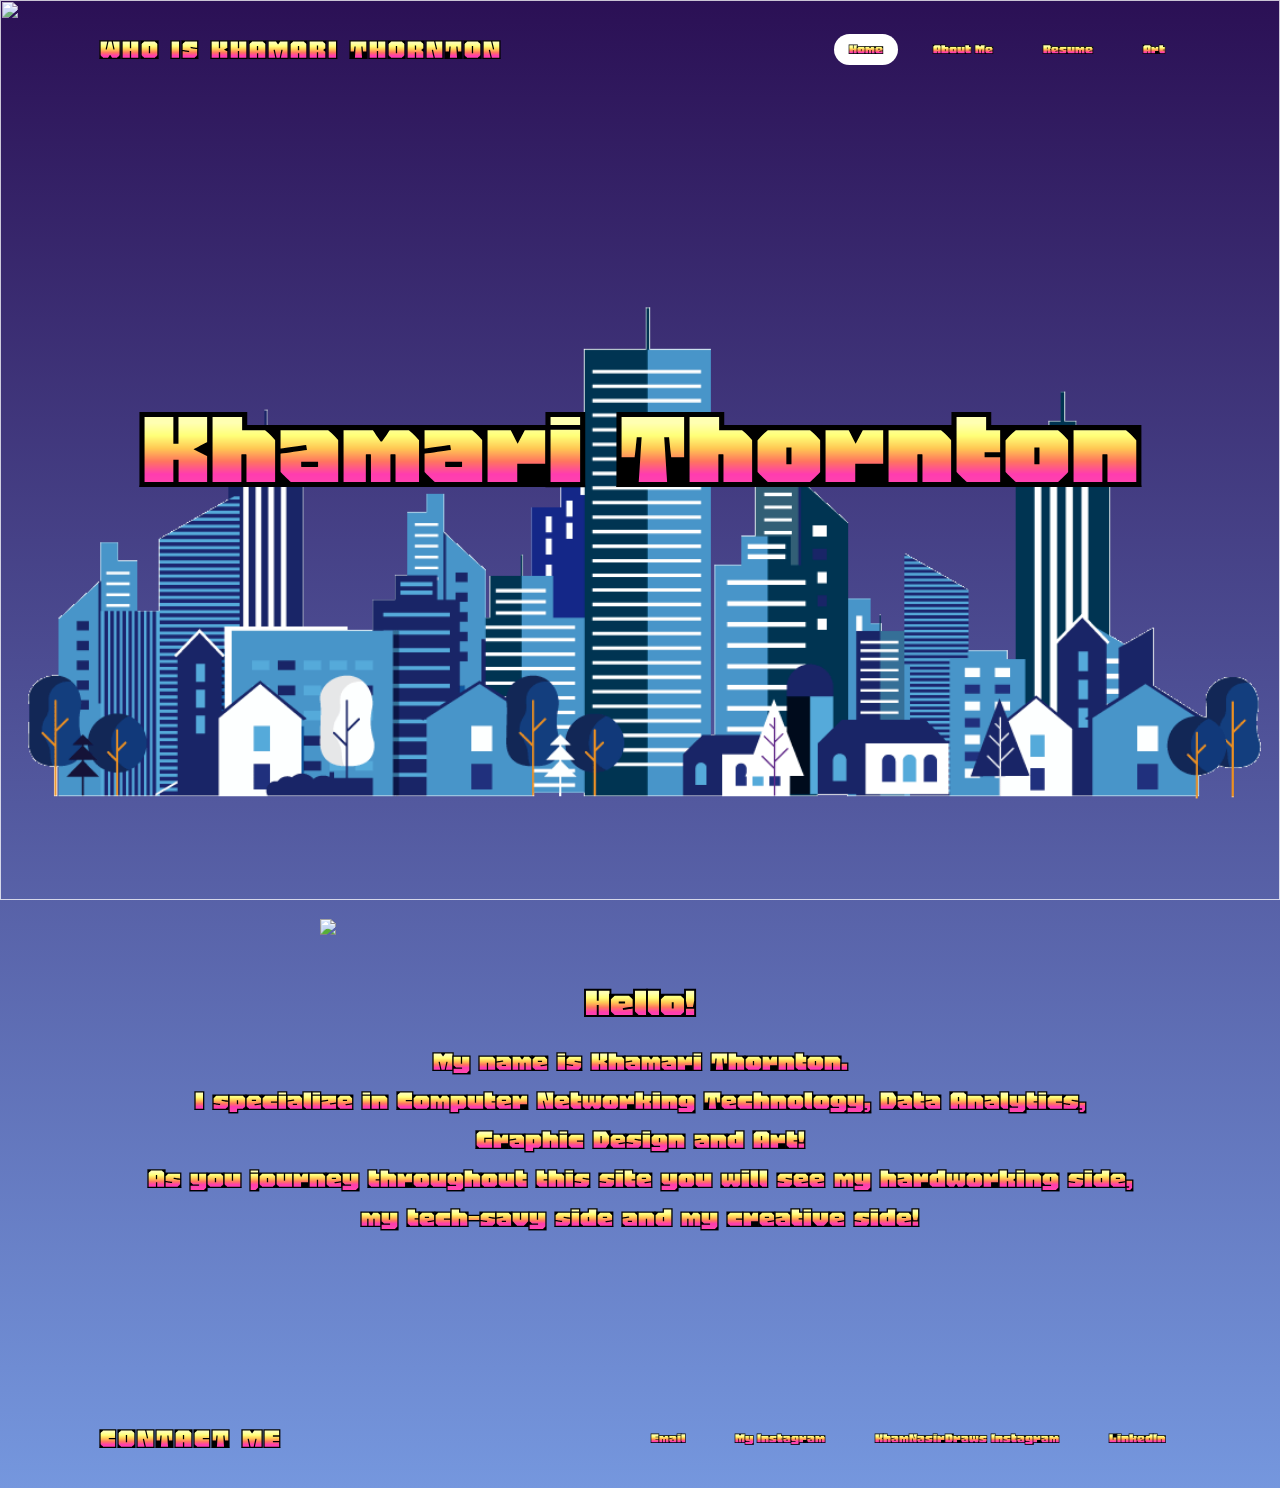
==== index.html @ 3d103344 "Add files via upload" ====
<!DOCTYPE html>
<html>
    <head>
        
        <title>Who is Khamari Thornton</title>
        <link rel="stylesheet" type="text/css" href="style.css">
    </head>
    <body>
        <header>
            <a href="#" class="logo">Who is Khamari Thornton</a>
            <ul>
                <li><a href='index.html' class="active">Home</a></li>
                <li><a href='AboutMe.html'>About Me</a></li>
                <li><a href='Resume.html'>Resume</a></li>
                <li><a href='Art.html'>Art</a></li>
            </ul>
        </header>
        <section>
            <img src="bg.jpg" id="logo">
            <h2 id="text">Khamari Thornton</h2>
            <img src="PNG City.png" id="city">
        </section>
        <br>
        <div class="sec">
            <img src="Blue Suit in the City.JPG" width="400" class="center">
            <br>
            <h2>Hello!</h2>
            <p id="sec" style="padding-top: 10px;">
                <div>My name is Khamari Thornton.</div> 
                <div>I specialize in Computer Networking Technology, Data Analytics, <div> 
                    Graphic Design and Art!</div></div>
                <div>As you journey throughout this site you will see my hardworking side,
                    <div>my tech-savy side and my creative side!</div> </div>
            </p>
        </div>
        <br>
        <br>
        <br>
        <br>
        <br>
        <br>
        <br>
        <br>
        
    </body>
    <footer>
        <a href="#" class="logo">Contact Me</a>
        <ul>
            <li><a href="mailto:kham.thornton@gmail.com" target="self" title="Send an Email">Email</a></li>
            <li><a href="https://www.instagram.com/khamthewiseman/" target="_blank" title="Contact me Via Instagram">My Instagram</a></li>
            <li><a href="https://www.instagram.com/khamnasirtdraws/" target="blank" title="Contact me Via my Art Focused Instagram">KhamNasirDraws Instagram</a></li>
            <li><a href="https://www.linkedin.com/in/khamari-thornton-8b56621a7/" target="_blank" title="Contact me Via Linkedin">LinkedIn</a></li>
        </ul>
        </footer>
</html>
---- style.css ----
@import url('https://fonts.googleapis.com/css2?family=Honk&display=swap');
*
{
    margin: 0;
    padding: 0;
    box-sizing: border-box;
    font-family: 'Honk', sans-serif;
}
body
{
    min-height: 100vh;
   background: linear-gradient(#2b1055,#7597de); 
}
header
{
    position: absolute;
    top: 0;
    left: 0;
    width: 100%;
    padding: 30px 100px;
    display: flex;
    justify-content: space-between;
    align-items: center;
    z-index: 10000;
}
header .logo
{
    color:#fff; 
    font-weight: 700;
    text-decoration: none;
    font-size: 2em;
    text-transform: uppercase;
    letter-spacing: 2px;

}
header ul
{
    display:flex;
    justify-content: center;
    align-items: center;
}
header ul li
{
    list-style: none;
    margin-left: 20px;
}
header ul li a
{
    text-decoration: none;
    padding: 6px 15px;
    color: #fff;
    border-radius: 20px;

}
header ul li a:hover ,
header ul li a.active
{
    
    background: #fff;
    color:#2b1055;

}
section
{
    position: relative;
    width: 100%;
    height: 100vh;
    padding: 100px;
    display: flex;
    justify-content: center;
    align-items: center;
}
section img
{
    position: absolute;
    top: 0;
    left: 0;
    width: 100%;
    height: 100%;
    object-fit: cover;
}
section img#logo
{
    mix-blend-mode: screen;
}
#text
{
    position:absolute;
    color: #fff;
    white-space: nowrap;
    font-size: 10vw;
    z-index: 9;
    text-align: center;

}
.center {
    display: block;
    margin-left: auto;
    margin-right: auto;
    width: 50%;
  }
p 
{
    text-align: center;
    font-size: xx-large;


}  
div 
{
    text-align: center;
    font-size: xx-large;

}
footer
{
    position: static;
    bottom: 0;
    left: 0;
    width: 100%;
    padding: 30px 100px;
    display: flex;
    justify-content: space-between;
    align-items: center;
    z-index: 10000;
}
footer .logo
{
    color:#fff; 
    font-weight: 700;
    text-decoration: none;
    font-size: 2em;
    text-transform: uppercase;
    letter-spacing: 2px;

}
footer ul
{
    display:flex;
    justify-content: center;
    align-items: center;
    font-size: 1em;
}
footer ul li
{
    list-style: none;
    margin-left: 20px;
}
footer ul li a
{
    text-decoration: none;
    padding: 6px 15px;
    color: #fff;
    border-radius: 20px;

}
footer ul li a:hover ,
footer ul li a.active
{
    
    background: #fff;
    color:#2b1055;

}
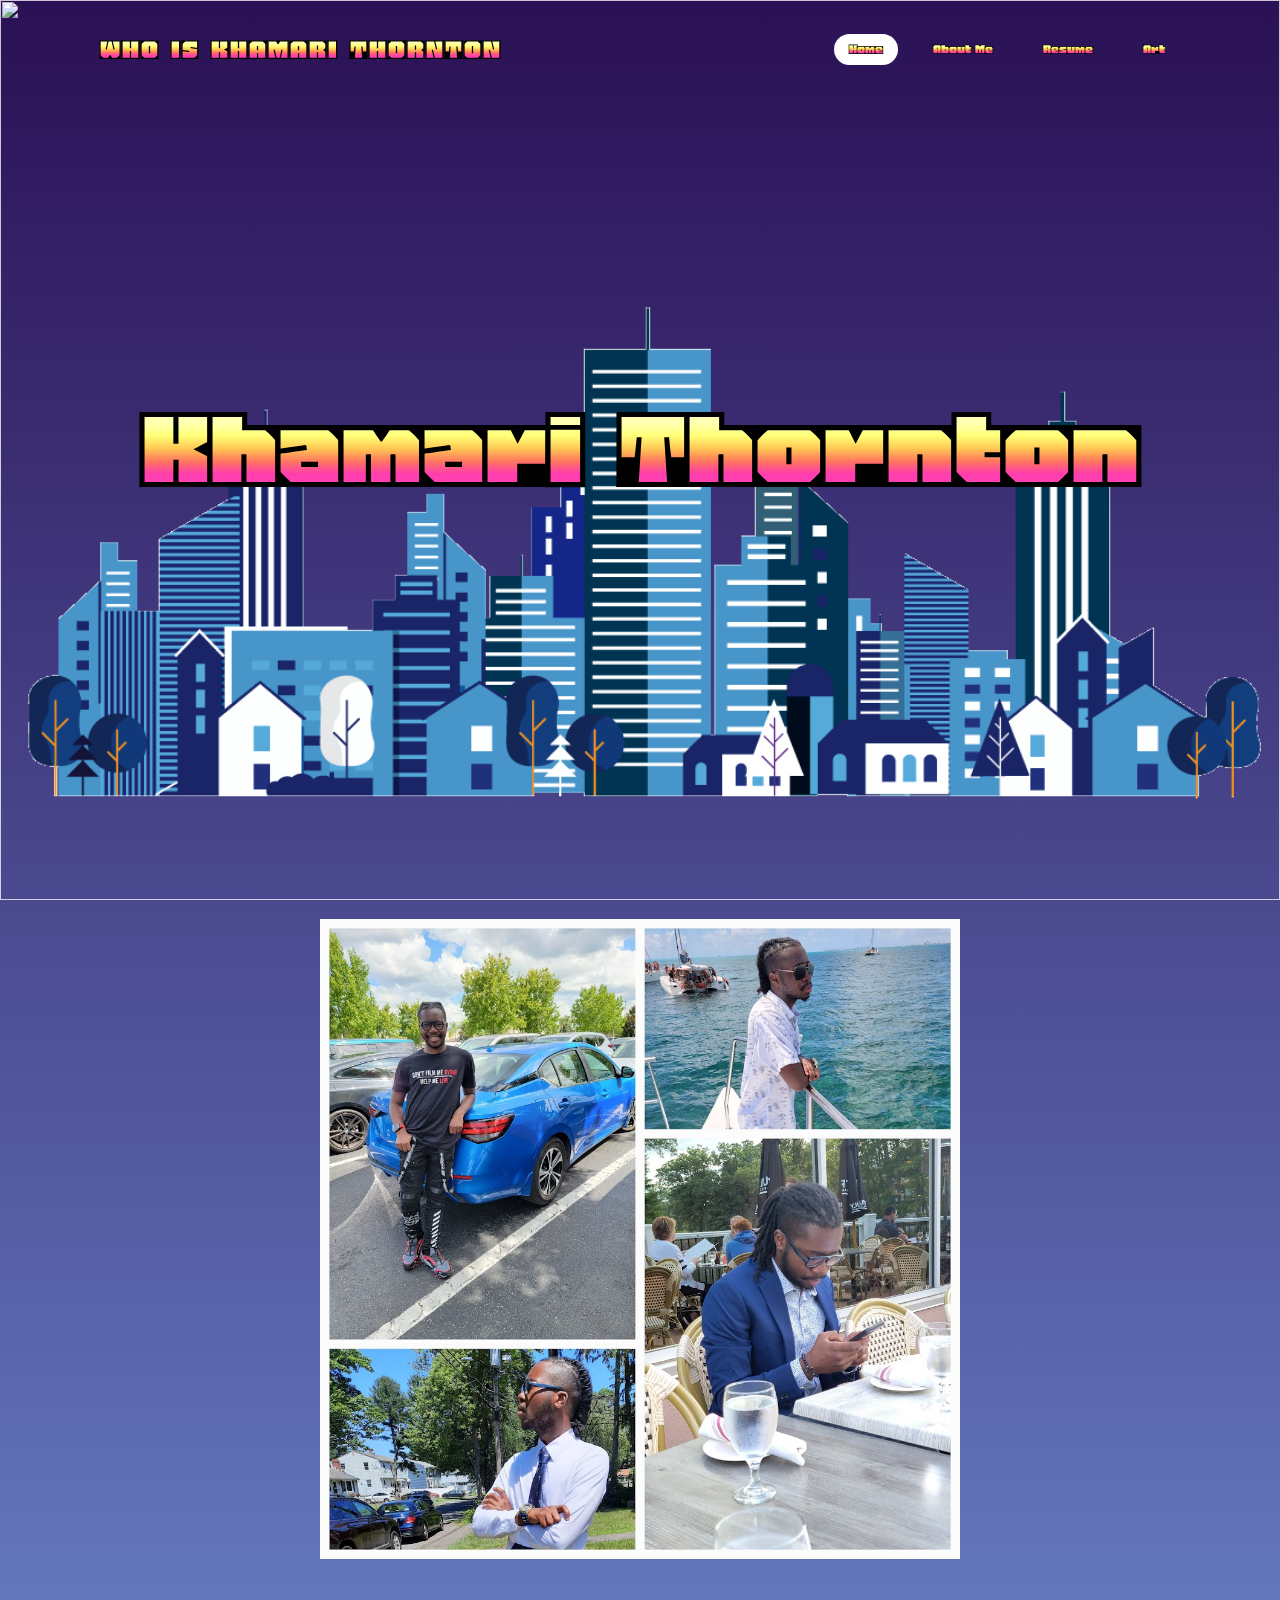
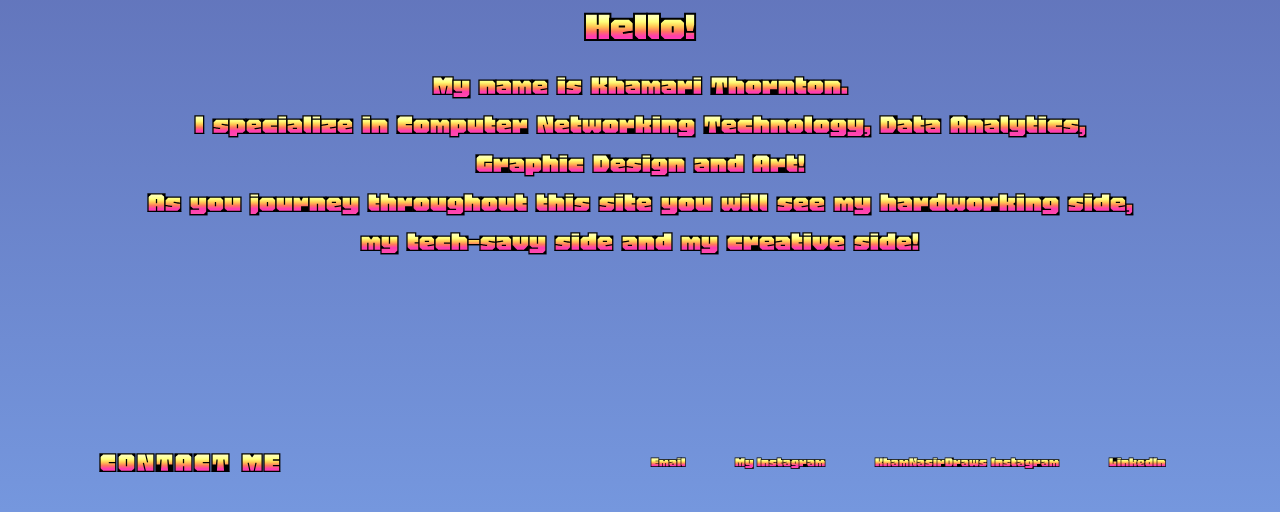
==== commit e561ed13: "Update index.html" ====
--- a/index.html
+++ b/index.html
@@ -22,7 +22,7 @@
         </section>
         <br>
         <div class="sec">
-            <img src="Blue Suit in the City.JPG" width="400" class="center">
+            <img src="Me/Collage.jpg" width="400" class="center">
             <br>
             <h2>Hello!</h2>
             <p id="sec" style="padding-top: 10px;">
@@ -52,4 +52,4 @@
             <li><a href="https://www.linkedin.com/in/khamari-thornton-8b56621a7/" target="_blank" title="Contact me Via Linkedin">LinkedIn</a></li>
         </ul>
         </footer>
-</html>+</html>
